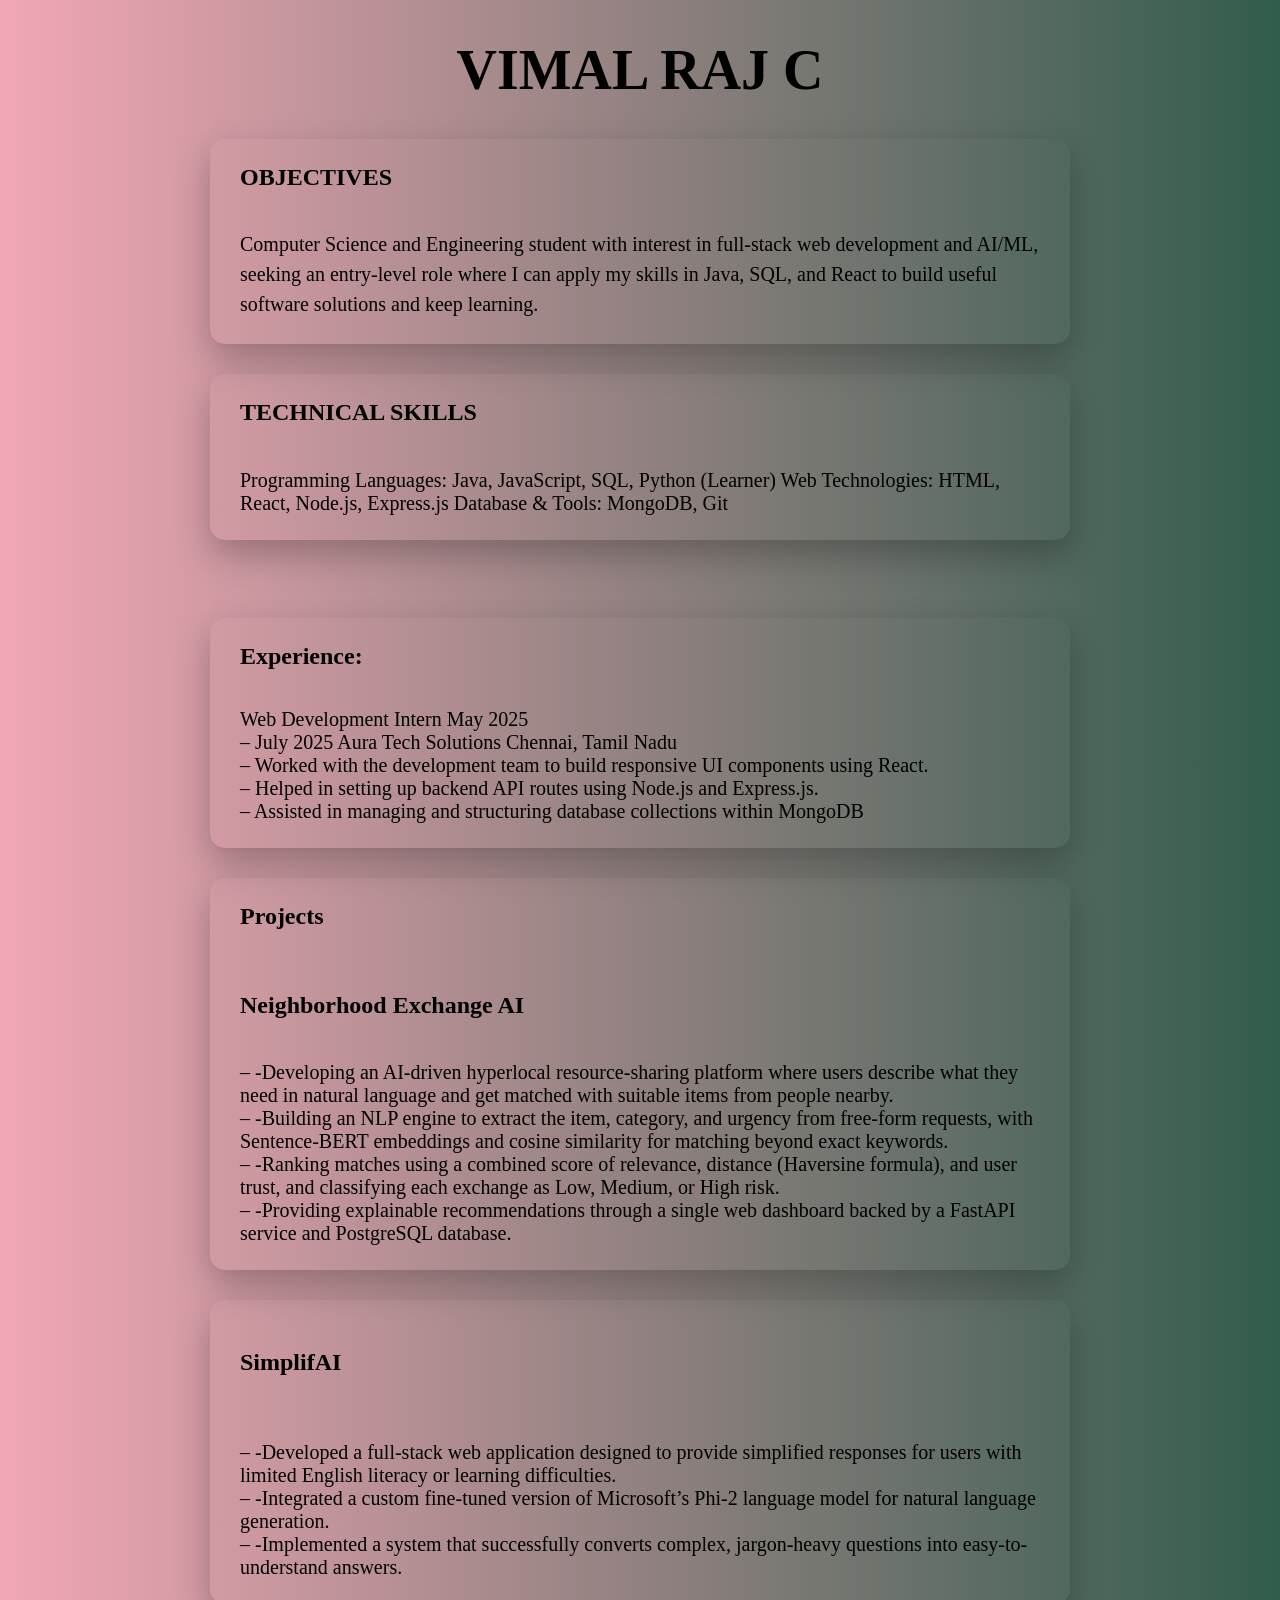
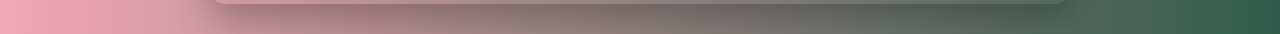
==== index.html @ eca19db4 "Updated resume design" ====
<!DOCTYPE html>
<html>
    <title>
        VIMAL RAJ C RESUME
    </title>
<head>
 
<link rel="stylesheet" href="style.css">
    
  </head>
<body>

  <h1>VIMAL RAJ C</h1>
  <div
    class="floating-card">
  <h2>OBJECTIVES</h2><br><p1>Computer Science and Engineering student with interest in full-stack web development and AI/ML, seeking an
entry-level role where I can apply my skills in Java, SQL, and React to build useful software solutions and keep learning.
    
  </p1><br></div>
   
  <div
    class="floating-card">
    <p2>
    <h2>TECHNICAL SKILLS</h2><br>Programming Languages: Java, JavaScript, SQL, Python (Learner)
Web Technologies: HTML, React, Node.js, Express.js
Database & Tools: MongoDB, Git
  </p2></div><br>
   <div
    class="floating-card">
  <h2>
    Experience:</h2><br><p2>
        Web Development Intern May 2025<br> – July 2025
Aura Tech Solutions Chennai, Tamil Nadu
<br>– Worked with the development team to build responsive UI components using React.
<br>– Helped in setting up backend API routes using Node.js and Express.js.
<br>– Assisted in managing and structuring database collections within MongoDB
    </p2></div>
     <div
    class="floating-card"><h2>Projects</h2><br><h3>Neighborhood Exchange AI
</h3><br><p2>
    – -Developing an AI-driven hyperlocal resource-sharing platform where users describe what they need in natural
language and get matched with suitable items from people nearby.
<br>– -Building an NLP engine to extract the item, category, and urgency from free-form requests, with
Sentence-BERT embeddings and cosine similarity for matching beyond exact keywords.
<br>– -Ranking matches using a combined score of relevance, distance (Haversine formula), and user trust, and
classifying each exchange as Low, Medium, or High risk.
<br>– -Providing explainable recommendations through a single web dashboard backed by a FastAPI service and
PostgreSQL database.
</p2><br></div> <div
    class="floating-card"><h3>SimplifAI</h3><br>
<p2>
    <br>– -Developed a full-stack web application designed to provide simplified responses for users with limited English
literacy or learning difficulties.
<br>– -Integrated a custom fine-tuned version of Microsoft’s Phi-2 language model for natural language generation.
<br>– -Implemented a system that successfully converts complex, jargon-heavy questions into easy-to-understand
answers.

</p2></div>
</body>
</html>
---- style.css ----
body {
  background: linear-gradient(to left, #315c4c, #f2a7b5);
  min-height: 100vh;
  margin: 15px;
}
    h1 {
      text-align: center;
      font-size:56px;
    }
    h2 {
      text-align: left;
      font-size: 24px;
    }
    h3 {
      text-align: left;
      font-size: 24px;
    }
    p1{
        text-align: left;
        font-size: 20px;
        line-height:1.5;
    }
    p2{
        text-align: left;
        font-size: 20px;
    }
 
.floating-card {
  background: near-gradient(135deg, #e0c3fc, #8ec5fc);
  padding: 25px 30px;                    
  border-radius: 15px;                   
  max-width: 800px;                      
  margin: 30px auto;                     
  box-shadow: 0 15px 35px rgba(0, 0, 0, 0.25); 
  transition: transform 0.3s ease;       
}

.floating-card:hover {
  transform: translateY(-8px);
}

.floating-card h2 {
  margin-top: 0;
}
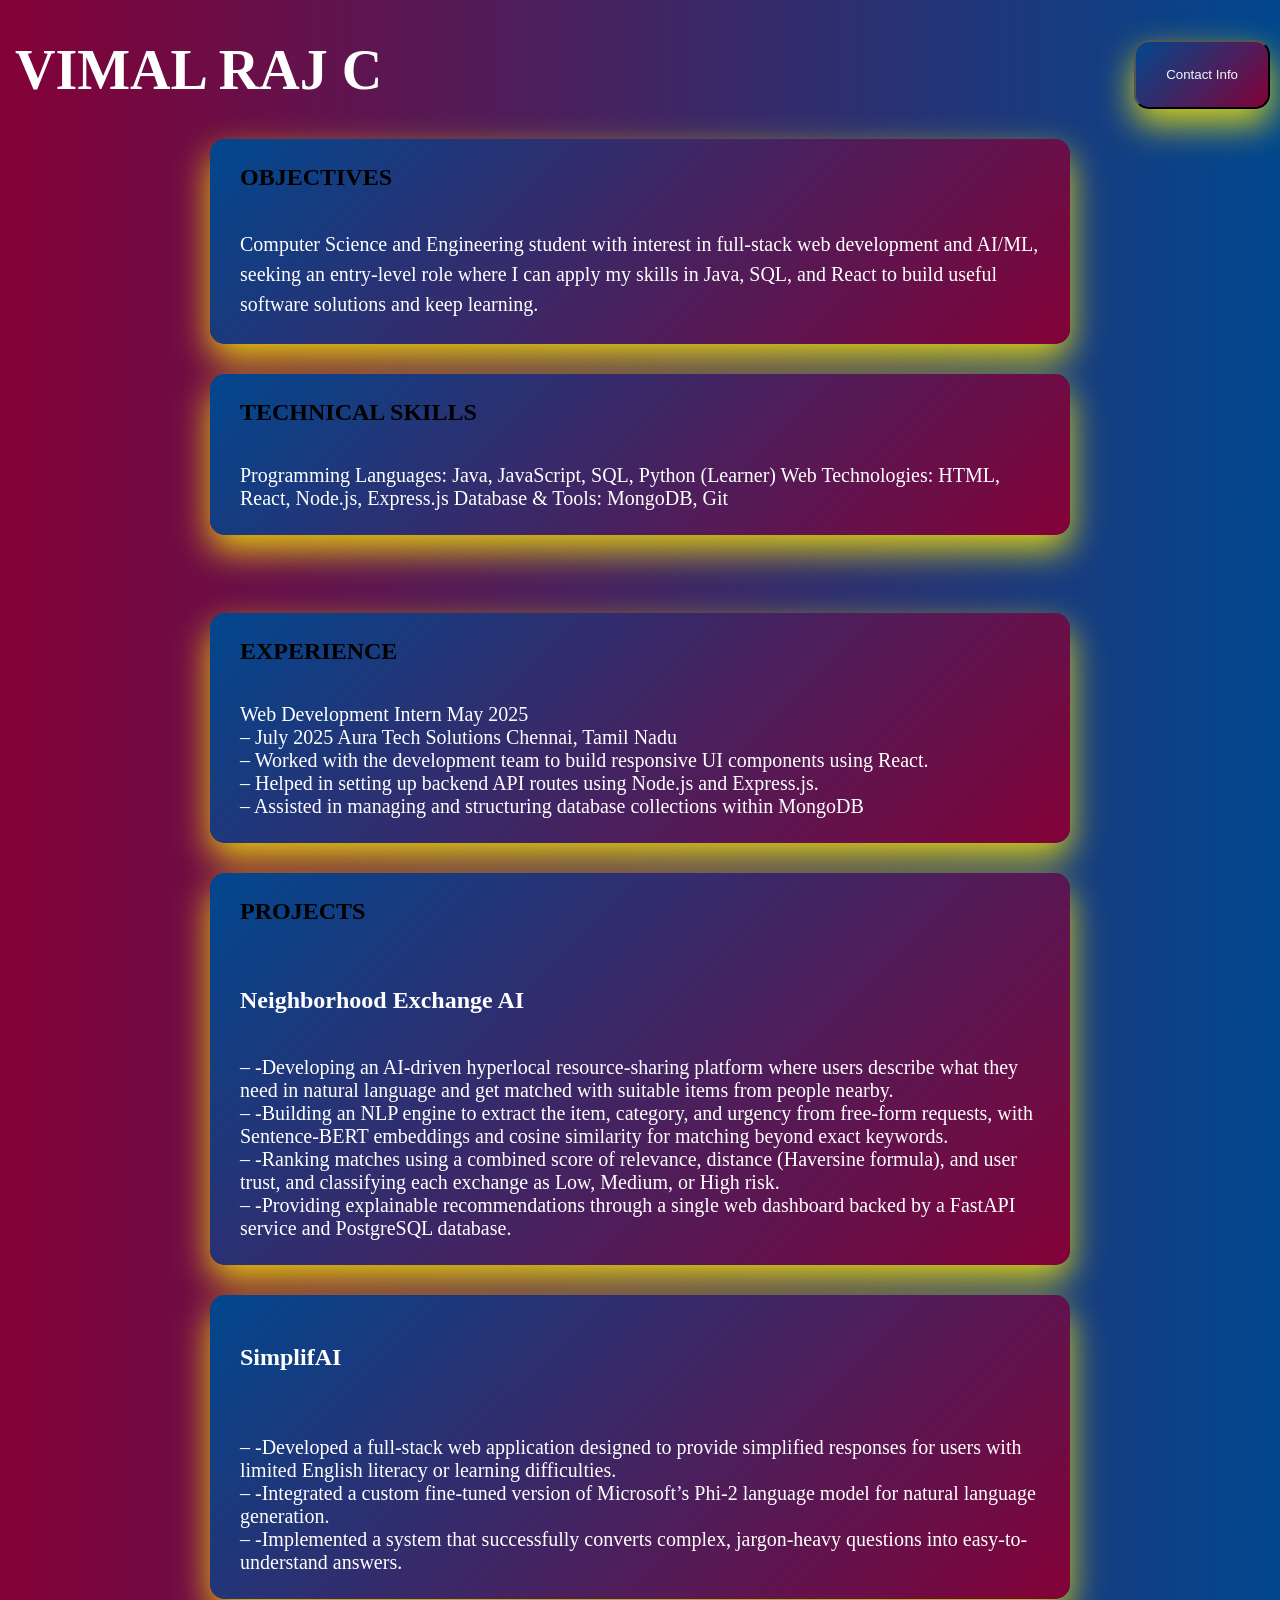
==== commit bd68db31: "addes contact info" ====
--- a/index.html
+++ b/index.html
@@ -9,10 +9,25 @@
     
   </head>
 <body>
-
-  <h1>VIMAL RAJ C</h1>
-  <div
-    class="floating-card">
+   <h1>VIMAL RAJ C</h1>
+   <button class="contact-info" onclick="toggleContact()">Contact Info</button>
+  <div id="my-contact" style="display: none;">
+    <p>Phone: +91 86104 21600</p>
+    <p>Email: chinnsvimalraj@gmail.com</p>
+  </div>
+   <script>
+    function toggleContact() {
+      var x = document.getElementById("my-contact");
+      if (x.style.display === "none") {
+        x.style.display = "block";
+      } else {
+        x.style.display = "none";
+      }
+    }
+  </script>
+</body>
+ <div class="floating-card">
+  
   <h2>OBJECTIVES</h2><br><p1>Computer Science and Engineering student with interest in full-stack web development and AI/ML, seeking an
 entry-level role where I can apply my skills in Java, SQL, and React to build useful software solutions and keep learning.
     
@@ -20,15 +35,15 @@
    
   <div
     class="floating-card">
-    <p2>
-    <h2>TECHNICAL SKILLS</h2><br>Programming Languages: Java, JavaScript, SQL, Python (Learner)
+  
+    <h2>TECHNICAL SKILLS</h2><br><p2>Programming Languages: Java, JavaScript, SQL, Python (Learner)
 Web Technologies: HTML, React, Node.js, Express.js
 Database & Tools: MongoDB, Git
   </p2></div><br>
    <div
     class="floating-card">
   <h2>
-    Experience:</h2><br><p2>
+    EXPERIENCE</h2><br><p2>
         Web Development Intern May 2025<br> – July 2025
 Aura Tech Solutions Chennai, Tamil Nadu
 <br>– Worked with the development team to build responsive UI components using React.
@@ -36,7 +51,7 @@
 <br>– Assisted in managing and structuring database collections within MongoDB
     </p2></div>
      <div
-    class="floating-card"><h2>Projects</h2><br><h3>Neighborhood Exchange AI
+    class="floating-card"><h2>PROJECTS</h2><br><h3>Neighborhood Exchange AI
 </h3><br><p2>
     – -Developing an AI-driven hyperlocal resource-sharing platform where users describe what they need in natural
 language and get matched with suitable items from people nearby.
--- a/style.css
+++ b/style.css
@@ -1,11 +1,12 @@
  body {
-  background: linear-gradient(to left, #315c4c, #f2a7b5);
+  background: linear-gradient(to left, #01478e, #830137);
   min-height: 100vh;
   margin: 15px;
 }
     h1 {
-      text-align: center;
+      text-align: left;
       font-size:56px;
+      color: white;
     }
     h2 {
       text-align: left;
@@ -14,24 +15,30 @@
     h3 {
       text-align: left;
       font-size: 24px;
+      color:white;
     }
     p1{
         text-align: left;
         font-size: 20px;
         line-height:1.5;
+        color:white;
     }
     p2{
         text-align: left;
         font-size: 20px;
+        color:white;
+    }
+    p{
+
     }
  
 .floating-card {
-  background: near-gradient(135deg, #e0c3fc, #8ec5fc);
+  background: linear-gradient(135deg, #01478e, #830137);
   padding: 25px 30px;                    
   border-radius: 15px;                   
   max-width: 800px;                      
   margin: 30px auto;                     
-  box-shadow: 0 15px 35px rgba(0, 0, 0, 0.25); 
+  box-shadow: 0 15px 35px rgba(255, 237, 2, 0.834); 
   transition: transform 0.3s ease;       
 }
 
@@ -41,4 +48,32 @@
 
 .floating-card h2 {
   margin-top: 0;
-}+}
+button{
+  background: linear-gradient(135deg, #01478e, #830137);
+  padding: 25px 30px;                    
+  border-radius: 15px;                   
+  max-width: 800px;                      
+  margin: 30px auto;                     
+  box-shadow: 0 15px 35px rgba(255, 237, 2, 0.834); 
+    transition: transform 0.3s ease; 
+}
+.contact-info {
+  position: absolute;
+  top:10px;
+  right:10px;
+  color:aliceblue
+}
+#my-contact {
+  position: absolute;
+  center: 10px;
+  right: 15px;
+  background: linear-gradient(135deg, #01478e, #830137);
+  padding: 10px;
+  border-radius: 15px;
+  border: 1px solid #ccc;
+  box-shadow: 0 15px 35px rgba(255, 237, 2, 0.834); 
+    transition: transform 0.3s ease; 
+    color: white;
+}
+
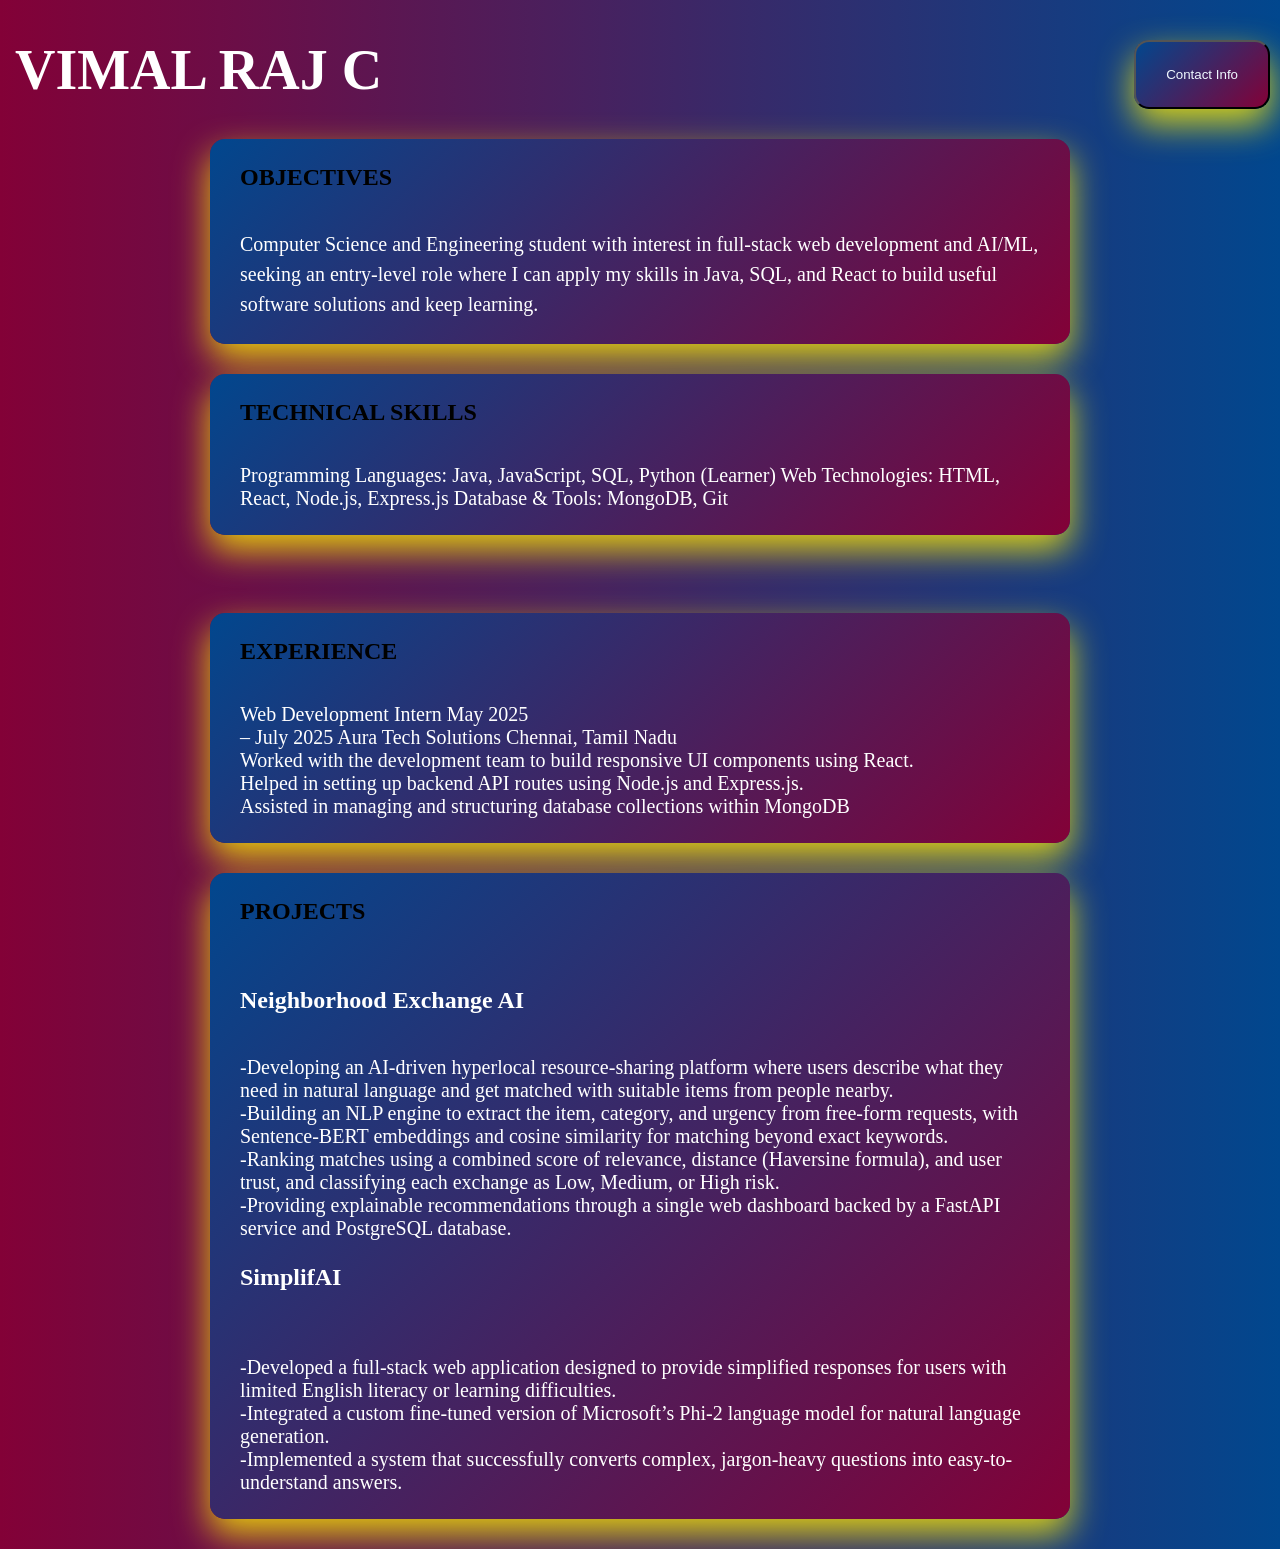
==== commit 6dde6e95: "Added" ====
--- a/index.html
+++ b/index.html
@@ -46,30 +46,28 @@
     EXPERIENCE</h2><br><p2>
         Web Development Intern May 2025<br> – July 2025
 Aura Tech Solutions Chennai, Tamil Nadu
-<br>– Worked with the development team to build responsive UI components using React.
-<br>– Helped in setting up backend API routes using Node.js and Express.js.
-<br>– Assisted in managing and structuring database collections within MongoDB
+<br>Worked with the development team to build responsive UI components using React.
+<br>Helped in setting up backend API routes using Node.js and Express.js.
+<br> Assisted in managing and structuring database collections within MongoDB
     </p2></div>
      <div
-    class="floating-card"><h2>PROJECTS</h2><br><h3>Neighborhood Exchange AI
-</h3><br><p2>
-    – -Developing an AI-driven hyperlocal resource-sharing platform where users describe what they need in natural
+    class="floating-card"><h2>PROJECTS</h2><br><h3>Neighborhood Exchange AI</h3></h3><br><p2>
+    -Developing an AI-driven hyperlocal resource-sharing platform where users describe what they need in natural
 language and get matched with suitable items from people nearby.
-<br>– -Building an NLP engine to extract the item, category, and urgency from free-form requests, with
+<br>-Building an NLP engine to extract the item, category, and urgency from free-form requests, with
 Sentence-BERT embeddings and cosine similarity for matching beyond exact keywords.
-<br>– -Ranking matches using a combined score of relevance, distance (Haversine formula), and user trust, and
+<br>-Ranking matches using a combined score of relevance, distance (Haversine formula), and user trust, and
 classifying each exchange as Low, Medium, or High risk.
-<br>– -Providing explainable recommendations through a single web dashboard backed by a FastAPI service and
+<br>-Providing explainable recommendations through a single web dashboard backed by a FastAPI service and
 PostgreSQL database.
-</p2><br></div> <div
-    class="floating-card"><h3>SimplifAI</h3><br>
+</p2><br><h3>SimplifAI</h3><br>
 <p2>
-    <br>– -Developed a full-stack web application designed to provide simplified responses for users with limited English
+    <br>-Developed a full-stack web application designed to provide simplified responses for users with limited English
 literacy or learning difficulties.
-<br>– -Integrated a custom fine-tuned version of Microsoft’s Phi-2 language model for natural language generation.
-<br>– -Implemented a system that successfully converts complex, jargon-heavy questions into easy-to-understand
+<br>-Integrated a custom fine-tuned version of Microsoft’s Phi-2 language model for natural language generation.
+<br>-Implemented a system that successfully converts complex, jargon-heavy questions into easy-to-understand
 answers.
-
-</p2></div>
+</div> 
+</p2>
 </body>
 </html>
